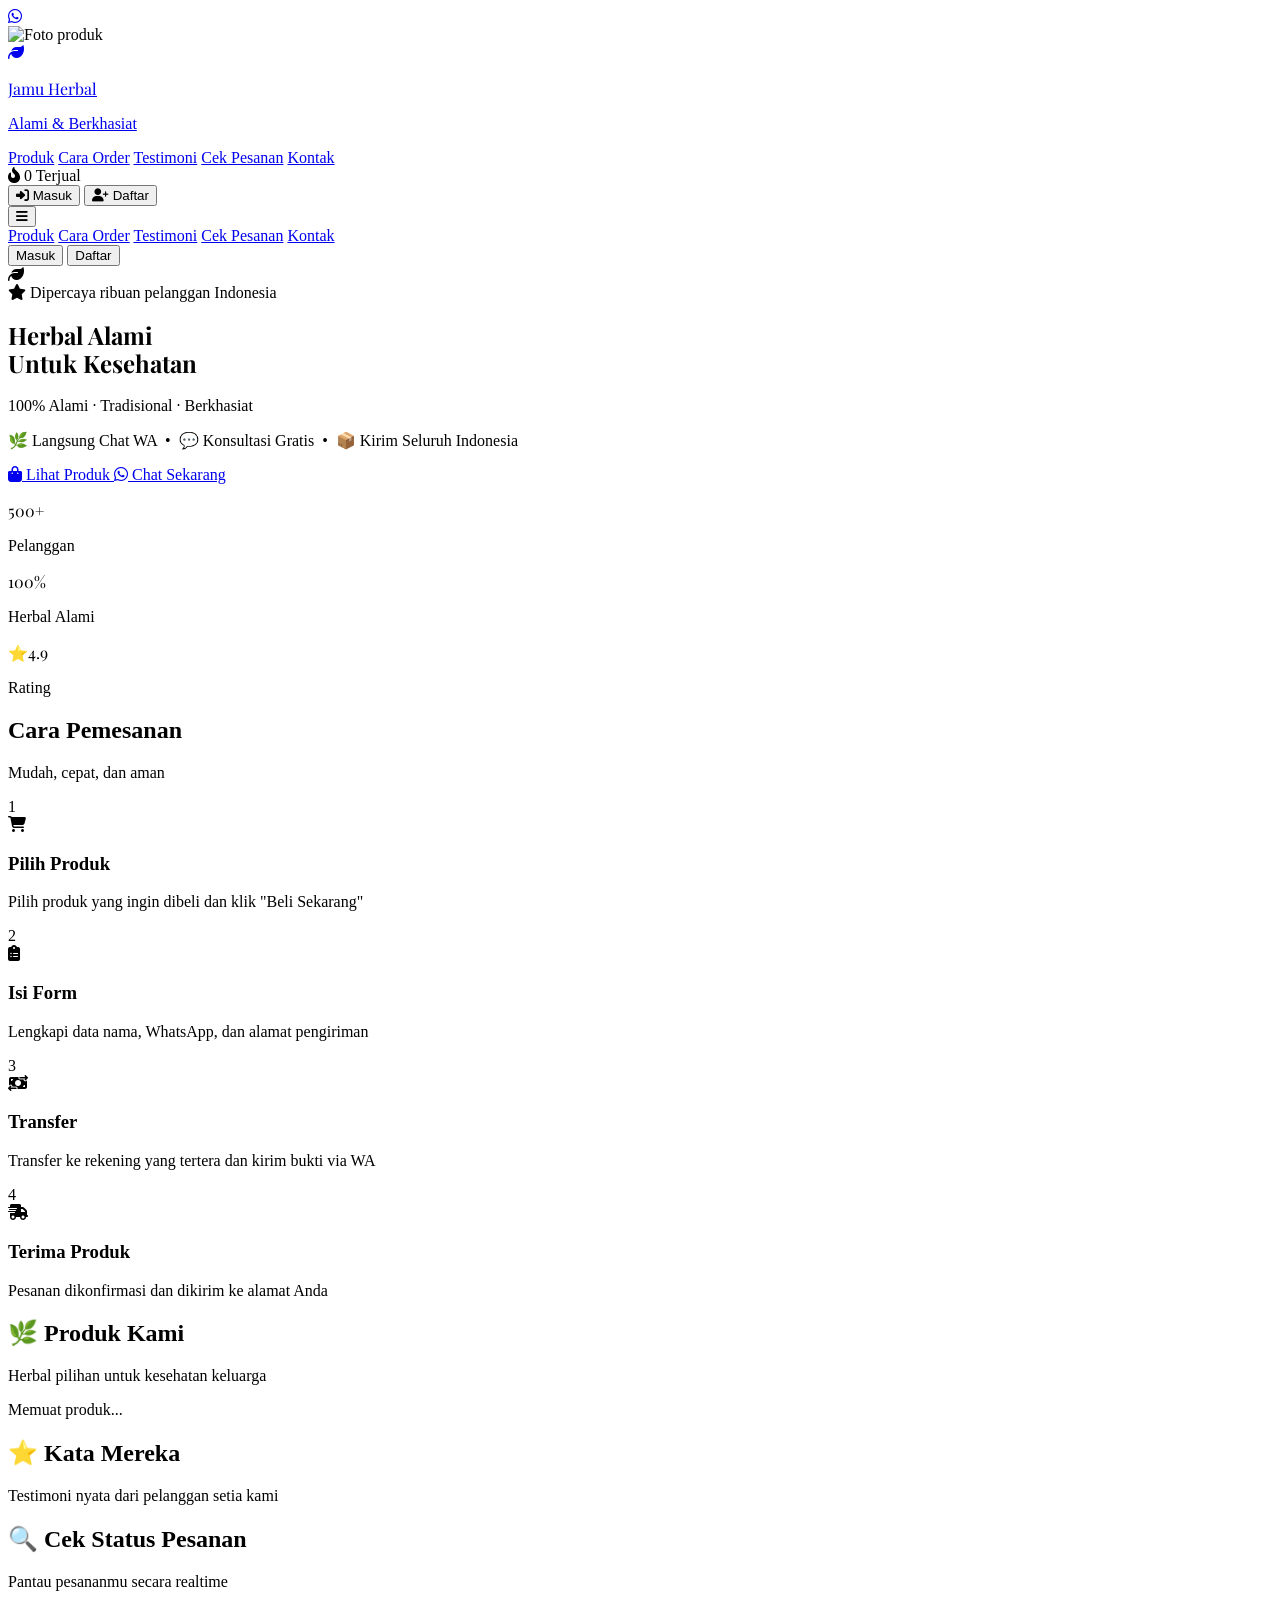
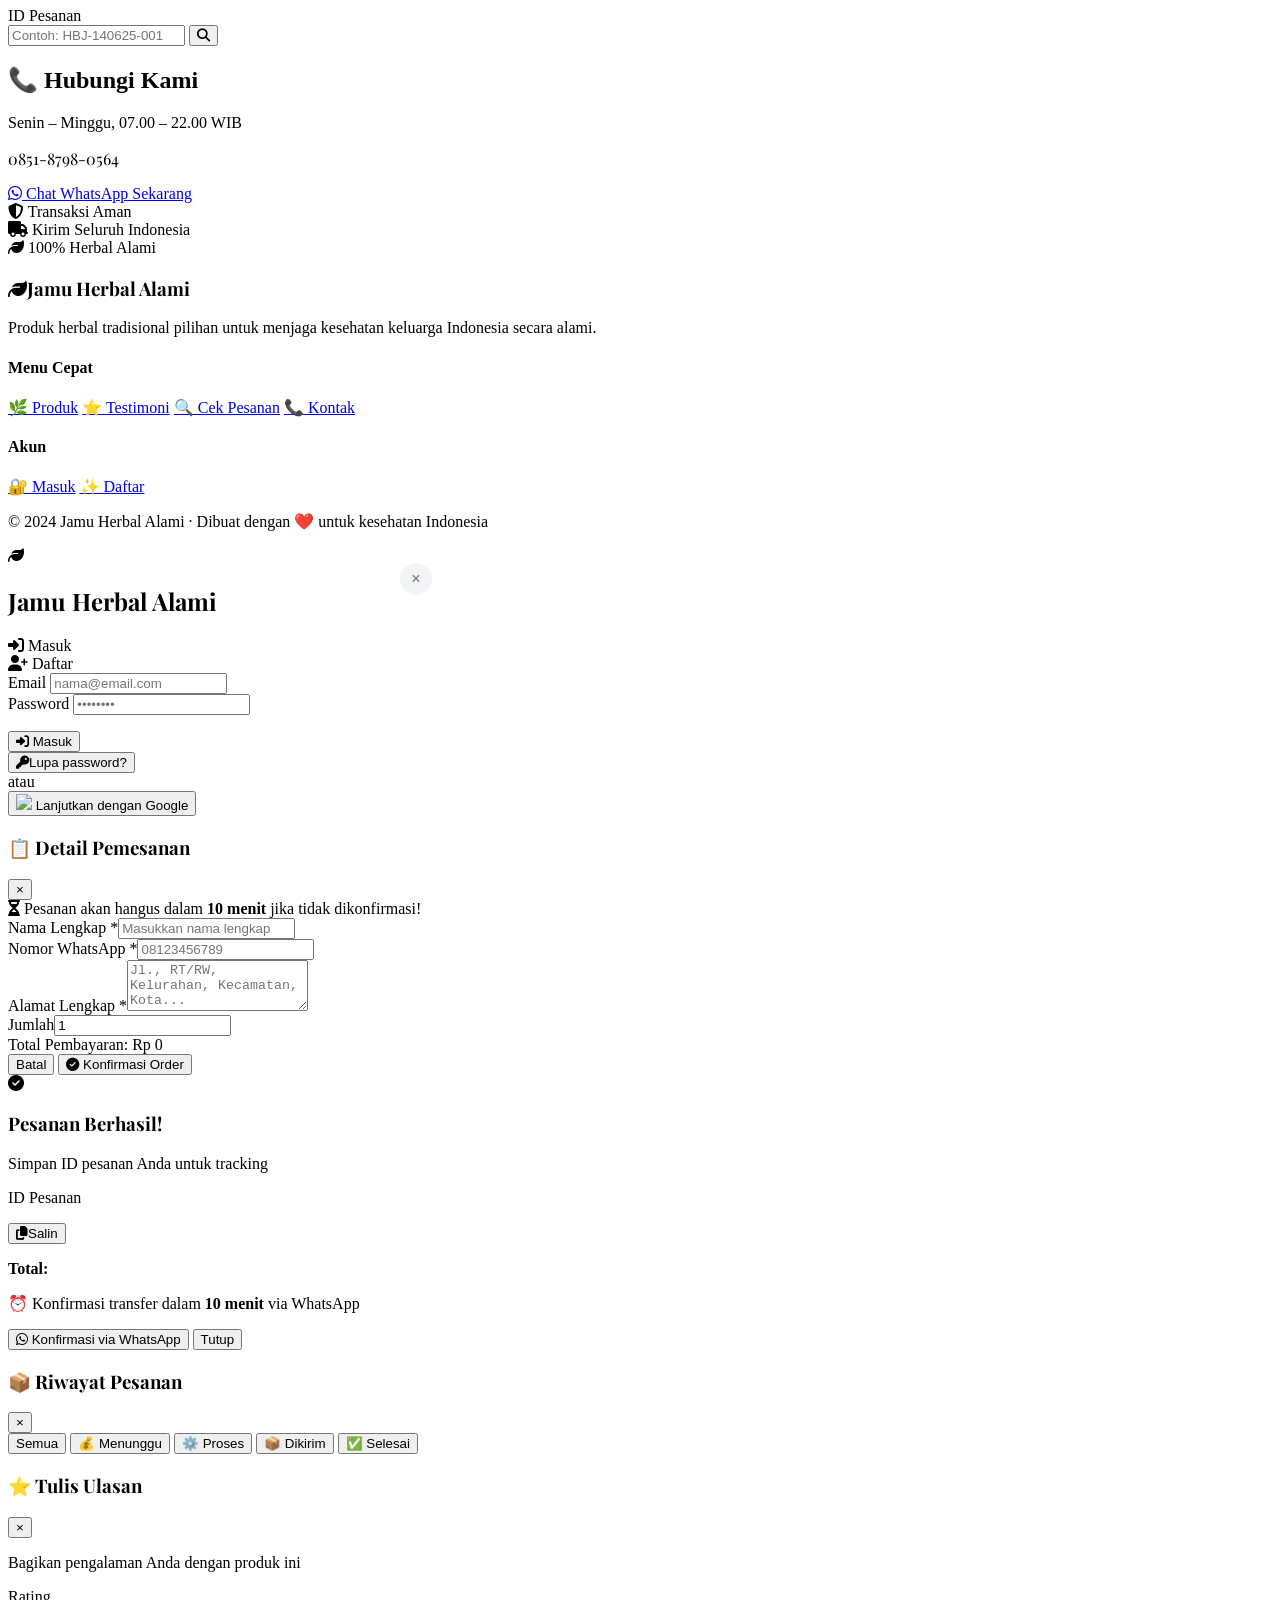
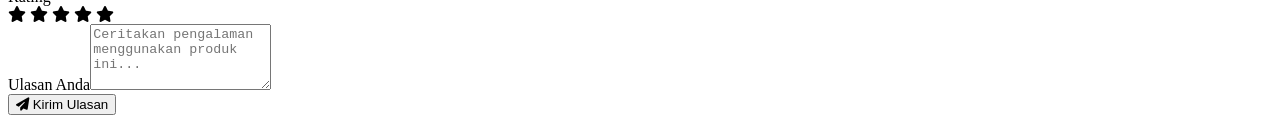
==== index.html @ e8596d3a "Create index.html" ====
<!DOCTYPE html>
<html lang="id">
<head>
    <meta charset="UTF-8">
    <meta name="viewport" content="width=device-width, initial-scale=1.0">
    <title>Jamu Herbal Alami - Official Store</title>
    <script src="https://cdn.tailwindcss.com"></script>
    <link rel="stylesheet" href="https://cdnjs.cloudflare.com/ajax/libs/font-awesome/6.4.0/css/all.min.css">
    <link href="https://fonts.googleapis.com/css2?family=Playfair+Display:wght@700;800&family=Plus+Jakarta+Sans:wght@300;400;500;600;700&display=swap" rel="stylesheet">
    <!-- Firebase -->
    <script src="https://www.gstatic.com/firebasejs/10.8.0/firebase-app-compat.js"></script>
    <script src="https://www.gstatic.com/firebasejs/10.8.0/firebase-database-compat.js"></script>
    <script src="https://www.gstatic.com/firebasejs/10.8.0/firebase-auth-compat.js"></script>
    <script src="https://www.gstatic.com/firebasejs/10.8.0/firebase-storage-compat.js"></script>
    <link rel="stylesheet" href="css/main.css">
</head>
<body>

<!-- TOAST -->
<div id="toast" class="toast success" style="display:none;"></div>

<!-- WA FLOAT -->
<a href="https://wa.me/6285187980564" class="wa-float" target="_blank" id="waFloatBtn">
    <i class="fab fa-whatsapp"></i>
</a>

<!-- FOTO MODAL -->
<div id="fotoModal" class="foto-modal" onclick="tutupFotoModal()">
    <span style="position:absolute;top:20px;right:24px;color:white;font-size:32px;cursor:pointer;z-index:10">&times;</span>
    <img id="fotoFullscreen" alt="Foto produk">
</div>

<!-- ==================== NAVBAR ==================== -->
<nav class="navbar">
    <div class="container mx-auto px-4 py-3">
        <div class="flex items-center justify-between">
            <a href="#" class="flex items-center gap-2 text-white">
                <div class="w-9 h-9 rounded-xl bg-white bg-opacity-20 flex items-center justify-center">
                    <i class="fas fa-leaf text-white text-lg"></i>
                </div>
                <div>
                    <p class="font-bold text-base leading-tight" style="font-family:'Playfair Display',serif">Jamu Herbal</p>
                    <p class="text-xs text-green-200 leading-none">Alami & Berkhasiat</p>
                </div>
            </a>

            <div class="desktop-nav flex items-center gap-1">
                <a href="#produk" class="nav-link">Produk</a>
                <a href="#cara-order" class="nav-link">Cara Order</a>
                <a href="#testimoni" class="nav-link">Testimoni</a>
                <a href="#cek-pesanan" class="nav-link">Cek Pesanan</a>
                <a href="#kontak" class="nav-link">Kontak</a>
            </div>

            <div class="flex items-center gap-3">
                <span id="totalTerjual" class="hidden md:flex items-center gap-1 bg-amber-400 text-amber-900 px-3 py-1.5 rounded-full text-xs font-bold cursor-pointer hover:bg-amber-300 transition" onclick="loadProduk()">
                    <i class="fas fa-fire-flame-curved"></i> 0 Terjual
                </span>
                <div id="navGuest" class="flex items-center gap-2">
                    <button onclick="bukaAuthModal('login')" class="text-white text-sm font-semibold px-4 py-2 rounded-xl border border-white border-opacity-30 hover:bg-white hover:bg-opacity-15 transition hidden md:flex items-center gap-2">
                        <i class="fas fa-sign-in-alt"></i> Masuk
                    </button>
                    <button onclick="bukaAuthModal('daftar')" class="bg-white text-green-700 text-sm font-bold px-4 py-2 rounded-xl hover:bg-green-50 transition hidden md:flex items-center gap-2">
                        <i class="fas fa-user-plus"></i> Daftar
                    </button>
                </div>
                <div id="navUser" class="relative" style="display:none">
                    <div class="flex items-center gap-2 cursor-pointer" onclick="toggleDropdown()">
                        <div id="navAvatar" class="avatar">U</div>
                        <span id="navUserName" class="text-white text-sm font-semibold hidden md:block max-w-24 truncate"></span>
                        <i class="fas fa-chevron-down text-white text-xs"></i>
                    </div>
                    <div id="userDropdown" class="user-dropdown">
                        <div class="px-3 py-2 mb-1 border-b border-gray-100">
                            <p class="font-bold text-sm text-gray-800" id="dropdownName">User</p>
                            <p class="text-xs text-gray-400" id="dropdownEmail"></p>
                        </div>
                        <div class="dropdown-item" onclick="bukaRiwayatUser()">
                            <i class="fas fa-box-archive text-green-500"></i> Riwayat Pesanan
                        </div>
                        <div class="dropdown-item" id="adminMenuLink" style="display:none" onclick="goToAdmin()">
                            <i class="fas fa-shield-halved text-blue-500"></i> Admin Panel
                        </div>
                        <div class="dropdown-item danger" onclick="doLogout()">
                            <i class="fas fa-sign-out-alt text-red-400"></i> Keluar
                        </div>
                    </div>
                </div>
                <button id="hamburger" class="hamburger text-white p-1">
                    <i class="fas fa-bars text-lg"></i>
                </button>
            </div>
        </div>

        <div id="mobileMenu" class="mobile-menu mt-3 pt-3 border-t border-green-600">
            <div class="flex flex-col gap-2">
                <a href="#produk" class="nav-link">Produk</a>
                <a href="#cara-order" class="nav-link">Cara Order</a>
                <a href="#testimoni" class="nav-link">Testimoni</a>
                <a href="#cek-pesanan" class="nav-link">Cek Pesanan</a>
                <a href="#kontak" class="nav-link">Kontak</a>
                <div class="flex gap-2 mt-2">
                    <button onclick="bukaAuthModal('login')" class="flex-1 text-white text-sm font-semibold px-4 py-2 rounded-xl border border-white border-opacity-30 hover:bg-white hover:bg-opacity-15 transition text-center">Masuk</button>
                    <button onclick="bukaAuthModal('daftar')" class="flex-1 bg-white text-green-700 text-sm font-bold px-4 py-2 rounded-xl hover:bg-green-50 transition text-center">Daftar</button>
                </div>
            </div>
        </div>
    </div>
</nav>

<!-- ==================== HERO ==================== -->
<section class="hero py-20 relative">
    <div class="hero-leaf"><i class="fas fa-leaf"></i></div>
    <div class="container mx-auto px-4 text-center text-white relative z-10">
        <div class="inline-flex items-center gap-2 bg-white bg-opacity-15 backdrop-blur-sm px-4 py-2 rounded-full text-sm mb-6 border border-white border-opacity-20">
            <i class="fas fa-star text-amber-300"></i>
            <span>Dipercaya ribuan pelanggan Indonesia</span>
        </div>
        <h1 class="text-5xl md:text-6xl font-bold mb-4" style="font-family:'Playfair Display',serif;line-height:1.15">
            Herbal Alami<br><span class="text-amber-300">Untuk Kesehatan</span>
        </h1>
        <p class="text-xl text-green-100 mb-2">100% Alami · Tradisional · Berkhasiat</p>
        <p class="text-sm text-green-200 mb-8">🌿 Langsung Chat WA &nbsp;•&nbsp; 💬 Konsultasi Gratis &nbsp;•&nbsp; 📦 Kirim Seluruh Indonesia</p>
        <div class="flex flex-wrap gap-4 justify-center">
            <a href="#produk" class="btn-primary text-base px-8 py-3.5">
                <i class="fas fa-shopping-bag"></i> Lihat Produk
            </a>
            <a href="https://wa.me/6285187980564" target="_blank" class="btn-wa text-base px-8 py-3.5">
                <i class="fab fa-whatsapp"></i> Chat Sekarang
            </a>
        </div>
        <div class="flex justify-center gap-8 mt-12 text-center">
            <div><p class="text-3xl font-bold" style="font-family:'Playfair Display',serif">500+</p><p class="text-green-200 text-sm">Pelanggan</p></div>
            <div class="border-l border-white border-opacity-20"></div>
            <div><p class="text-3xl font-bold" style="font-family:'Playfair Display',serif">100%</p><p class="text-green-200 text-sm">Herbal Alami</p></div>
            <div class="border-l border-white border-opacity-20"></div>
            <div><p class="text-3xl font-bold" id="heroRatingVal" style="font-family:'Playfair Display',serif">⭐4.9</p><p class="text-green-200 text-sm" id="heroUlasanCount">Rating</p></div>
        </div>
    </div>
</section>

<!-- ==================== CARA ORDER ==================== -->
<section id="cara-order" class="py-16 bg-white">
    <div class="container mx-auto px-4">
        <div class="section-title">
            <h2>Cara Pemesanan</h2>
            <p>Mudah, cepat, dan aman</p>
            <div class="divider"></div>
        </div>
        <div class="grid grid-cols-1 md:grid-cols-4 gap-6">
            <div class="step-card"><div class="step-number">1</div><i class="fas fa-shopping-cart text-3xl text-green-400 mb-3"></i><h3 class="text-lg font-bold mb-2">Pilih Produk</h3><p class="text-gray-500 text-sm">Pilih produk yang ingin dibeli dan klik "Beli Sekarang"</p></div>
            <div class="step-card"><div class="step-number">2</div><i class="fas fa-clipboard-list text-3xl text-green-400 mb-3"></i><h3 class="text-lg font-bold mb-2">Isi Form</h3><p class="text-gray-500 text-sm">Lengkapi data nama, WhatsApp, dan alamat pengiriman</p></div>
            <div class="step-card"><div class="step-number">3</div><i class="fas fa-money-bill-transfer text-3xl text-green-400 mb-3"></i><h3 class="text-lg font-bold mb-2">Transfer</h3><p class="text-gray-500 text-sm">Transfer ke rekening yang tertera dan kirim bukti via WA</p></div>
            <div class="step-card"><div class="step-number">4</div><i class="fas fa-truck-fast text-3xl text-green-400 mb-3"></i><h3 class="text-lg font-bold mb-2">Terima Produk</h3><p class="text-gray-500 text-sm">Pesanan dikonfirmasi dan dikirim ke alamat Anda</p></div>
        </div>
    </div>
</section>

<!-- ==================== PRODUK ==================== -->
<section id="produk" class="py-16" style="background:var(--surface-alt)">
    <div class="container mx-auto px-4">
        <div class="section-title">
            <h2>🌿 Produk Kami</h2>
            <p>Herbal pilihan untuk kesehatan keluarga</p>
            <div class="divider"></div>
        </div>
        <div id="produkList" class="grid grid-cols-1 md:grid-cols-2 lg:grid-cols-3 gap-8">
            <div class="col-span-3 text-center py-16"><div class="spinner mx-auto mb-4"></div><p class="text-gray-400">Memuat produk...</p></div>
        </div>
    </div>
</section>

<!-- ==================== TESTIMONI ==================== -->
<section id="testimoni" class="py-16 bg-white">
    <div class="container mx-auto px-4">
        <div class="section-title">
            <h2>⭐ Kata Mereka</h2>
            <p>Testimoni nyata dari pelanggan setia kami</p>
            <div class="divider"></div>
        </div>
        <div id="testimoniList" class="grid grid-cols-1 md:grid-cols-2 lg:grid-cols-3 gap-6">
            <div class="col-span-3 text-center py-12"><div class="spinner mx-auto"></div></div>
        </div>
    </div>
</section>

<!-- ==================== CEK PESANAN ==================== -->
<section id="cek-pesanan" class="py-16" style="background:var(--surface-alt)">
    <div class="container mx-auto px-4">
        <div class="section-title">
            <h2>🔍 Cek Status Pesanan</h2>
            <p>Pantau pesananmu secara realtime</p>
            <div class="divider"></div>
        </div>
        <div class="max-w-lg mx-auto bg-white rounded-2xl shadow-lg p-8 border border-gray-100">
            <div class="form-group">
                <label class="input-label">ID Pesanan</label>
                <div class="flex gap-2">
                    <input type="text" id="cekId" class="input-field" placeholder="Contoh: HBJ-140625-001" onkeypress="if(event.key==='Enter')cekPesanan()">
                    <button onclick="cekPesanan()" class="btn-primary whitespace-nowrap"><i class="fas fa-search"></i></button>
                </div>
            </div>
            <div id="cekResult" style="display:none;margin-top:16px"></div>
        </div>
    </div>
</section>

<!-- ==================== KONTAK ==================== -->
<section id="kontak" class="py-16 bg-white">
    <div class="container mx-auto px-4 text-center">
        <div class="section-title">
            <h2>📞 Hubungi Kami</h2>
            <p>Senin – Minggu, 07.00 – 22.00 WIB</p>
            <div class="divider"></div>
        </div>
        <p class="text-4xl font-bold text-green-700 mb-6" id="nomorKontak" style="font-family:'Playfair Display',serif">0851-8798-0564</p>
        <a href="https://wa.me/6285187980564" target="_blank" id="kontakWALink" class="btn-wa text-base px-10 py-4">
            <i class="fab fa-whatsapp text-xl"></i> Chat WhatsApp Sekarang
        </a>
        <div class="mt-8 grid grid-cols-1 md:grid-cols-3 gap-4 max-w-2xl mx-auto text-sm text-gray-500">
            <div class="flex items-center gap-2 justify-center"><i class="fas fa-shield-halved text-green-500"></i> Transaksi Aman</div>
            <div class="flex items-center gap-2 justify-center"><i class="fas fa-truck text-green-500"></i> Kirim Seluruh Indonesia</div>
            <div class="flex items-center gap-2 justify-center"><i class="fas fa-leaf text-green-500"></i> 100% Herbal Alami</div>
        </div>
    </div>
</section>

<!-- ==================== FOOTER ==================== -->
<footer class="py-10">
    <div class="container mx-auto px-4">
        <div class="grid grid-cols-1 md:grid-cols-3 gap-8 mb-8">
            <div>
                <h3 class="text-white font-bold text-xl mb-3" style="font-family:'Playfair Display',serif"><i class="fas fa-leaf mr-2"></i>Jamu Herbal Alami</h3>
                <p class="text-sm leading-relaxed">Produk herbal tradisional pilihan untuk menjaga kesehatan keluarga Indonesia secara alami.</p>
            </div>
            <div>
                <h4 class="text-white font-bold mb-3">Menu Cepat</h4>
                <div class="flex flex-col gap-2 text-sm">
                    <a href="#produk" class="hover:text-white transition">🌿 Produk</a>
                    <a href="#testimoni" class="hover:text-white transition">⭐ Testimoni</a>
                    <a href="#cek-pesanan" class="hover:text-white transition">🔍 Cek Pesanan</a>
                    <a href="#kontak" class="hover:text-white transition">📞 Kontak</a>
                </div>
            </div>
            <div>
                <h4 class="text-white font-bold mb-3">Akun</h4>
                <div class="flex flex-col gap-2 text-sm">
                    <a href="#" onclick="bukaAuthModal('login')" class="hover:text-white transition">🔐 Masuk</a>
                    <a href="#" onclick="bukaAuthModal('daftar')" class="hover:text-white transition">✨ Daftar</a>
                    <a href="admin.html" id="footerAdminLink" style="display:none" class="hover:text-white transition">⚙️ Admin Panel</a>
                </div>
            </div>
        </div>
        <div class="border-t border-green-700 pt-6 text-center text-sm">
            <p>© 2024 Jamu Herbal Alami · Dibuat dengan ❤️ untuk kesehatan Indonesia</p>
        </div>
    </div>
</footer>

<!-- ==================== MODALS ==================== -->

<!-- AUTH MODAL -->
<div id="authModal" class="modal">
    <div class="modal-box" style="max-width:440px;position:relative">
        <div class="text-center mb-6">
            <div class="w-16 h-16 rounded-full bg-green-100 flex items-center justify-center mx-auto mb-3">
                <i class="fas fa-leaf text-green-600 text-2xl"></i>
            </div>
            <h2 class="text-2xl font-bold text-gray-800" style="font-family:'Playfair Display',serif">Jamu Herbal Alami</h2>
        </div>
        <div class="flex gap-2 bg-gray-100 p-1 rounded-14px mb-6" style="border-radius:14px">
            <div class="auth-tab active" data-tab="login" onclick="switchAuthTab('login')"><i class="fas fa-sign-in-alt mr-1"></i> Masuk</div>
            <div class="auth-tab" data-tab="daftar" onclick="switchAuthTab('daftar')"><i class="fas fa-user-plus mr-1"></i> Daftar</div>
        </div>
        <div id="panelLogin">
            <div id="loginNotice" style="display:none" class="bg-amber-50 border border-amber-200 rounded-xl p-3 mb-4 text-sm text-amber-800 flex items-start gap-2"></div>
            <form id="authLoginForm" onsubmit="doLogin(event)">
                <div class="form-group">
                    <label class="input-label">Email</label>
                    <input type="email" id="loginEmail" class="input-field" placeholder="nama@email.com" required>
                </div>
                <div class="form-group">
                    <label class="input-label">Password</label>
                    <input type="password" id="loginPass" class="input-field" placeholder="••••••••" required>
                </div>
                <p class="error-text" id="loginError"></p>
                <button type="submit" id="btnLogin" class="btn-primary w-full justify-center mb-3 mt-1"><i class="fas fa-sign-in-alt"></i> Masuk</button>
            </form>
            <div class="text-center">
                <button onclick="showForgot()" class="text-green-600 text-sm font-semibold hover:underline"><i class="fas fa-key mr-1"></i>Lupa password?</button>
            </div>
            <div class="divider-text">atau</div>
            <button onclick="loginGoogle()" class="w-full flex items-center justify-center gap-3 border-2 border-gray-200 rounded-xl py-3 font-semibold text-sm text-gray-700 hover:bg-gray-50 transition">
                <img src="https://www.gstatic.com/firebasejs/ui/2.0.0/images/auth/google.svg" class="w-5 h-5"> Lanjutkan dengan Google
            </button>
        </div>
        <div id="panelDaftar" style="display:none">
            <form id="authRegisterForm" onsubmit="doRegister(event)">
                <div class="form-group"><label class="input-label">Nama Lengkap</label><input type="text" id="regNama" class="input-field" placeholder="Nama lengkap Anda" required></div>
                <div class="form-group"><label class="input-label">Email</label><input type="email" id="regEmail" class="input-field" placeholder="nama@email.com" required></div>
                <div class="form-group">
                    <label class="input-label">Password</label>
                    <input type="password" id="regPass" class="input-field" placeholder="Min. 6 karakter" oninput="checkStrength(this.value)" required>
                    <div class="strength-bar"><div class="strength-fill" id="strengthFill"></div></div>
                    <p class="text-xs text-gray-400 mt-1" id="strengthText"></p>
                </div>
                <div class="form-group"><label class="input-label">Konfirmasi Password</label><input type="password" id="regPassConfirm" class="input-field" placeholder="Ulangi password" required></div>
                <p class="error-text" id="regError"></p>
                <button type="submit" id="btnRegister" class="btn-primary w-full justify-center mb-3 mt-1"><i class="fas fa-user-plus"></i> Daftar Sekarang</button>
            </form>
            <div class="divider-text">atau</div>
            <button onclick="loginGoogle()" class="w-full flex items-center justify-center gap-3 border-2 border-gray-200 rounded-xl py-3 font-semibold text-sm text-gray-700 hover:bg-gray-50 transition">
                <img src="https://www.gstatic.com/firebasejs/ui/2.0.0/images/auth/google.svg" class="w-5 h-5"> Lanjutkan dengan Google
            </button>
        </div>
        <div id="panelForgot" style="display:none">
            <button onclick="backToLogin()" class="flex items-center gap-2 text-sm text-gray-500 hover:text-gray-700 mb-4 transition"><i class="fas fa-arrow-left"></i> Kembali ke Login</button>
            <div class="text-center mb-5">
                <div class="w-14 h-14 rounded-full bg-blue-100 flex items-center justify-center mx-auto mb-3"><i class="fas fa-key text-blue-500 text-xl"></i></div>
                <h3 class="font-bold text-xl text-gray-800">Reset Password</h3>
                <p class="text-gray-500 text-sm mt-1">Masukkan email dan kami akan kirim link reset</p>
            </div>
            <form id="authForgotForm" onsubmit="doForgotPass(event)">
                <div class="form-group"><label class="input-label">Email Terdaftar</label><input type="email" id="forgotEmail" class="input-field" placeholder="nama@email.com" required></div>
                <p class="error-text" id="forgotError"></p>
                <div id="forgotSuccess" style="display:none" class="bg-green-50 border border-green-200 rounded-xl p-4 mb-4 text-sm text-green-700"><i class="fas fa-check-circle mr-2"></i>Link reset password telah dikirim ke email Anda!</div>
                <button type="submit" id="btnForgot" class="btn-primary w-full justify-center"><i class="fas fa-paper-plane"></i> Kirim Link Reset</button>
            </form>
        </div>
        <button onclick="tutupAuthModal()" style="position:absolute;top:16px;right:16px;width:32px;height:32px;border-radius:50%;background:#f3f4f6;border:none;cursor:pointer;display:flex;align-items:center;justify-content:center;font-size:16px;color:#6b7280;">&times;</button>
    </div>
</div>

<!-- ORDER MODAL -->
<div id="orderModal" class="modal">
    <div class="modal-box">
        <div class="flex justify-between items-center mb-5">
            <h3 class="text-xl font-bold" style="font-family:'Playfair Display',serif">📋 Detail Pemesanan</h3>
            <button onclick="tutupOrderModal()" class="w-8 h-8 rounded-full bg-gray-100 flex items-center justify-center text-gray-500 hover:bg-gray-200">&times;</button>
        </div>
        <div id="orderProductInfo" class="mb-4 p-4 bg-green-50 rounded-xl border border-green-100"></div>
        <div class="bg-amber-50 border border-amber-200 rounded-xl p-3 mb-5 text-sm text-amber-800">
            <i class="fas fa-hourglass-half mr-1"></i> Pesanan akan hangus dalam <strong>10 menit</strong> jika tidak dikonfirmasi!
        </div>
        <form id="orderForm" onsubmit="submitOrder(event)">
            <div class="form-group"><label class="input-label">Nama Lengkap <span class="text-red-500">*</span></label><input type="text" id="orderNama" required class="input-field" placeholder="Masukkan nama lengkap"></div>
            <div class="form-group"><label class="input-label">Nomor WhatsApp <span class="text-red-500">*</span></label><input type="tel" id="orderWA" required class="input-field" placeholder="08123456789"></div>
            <div class="form-group"><label class="input-label">Alamat Lengkap <span class="text-red-500">*</span></label><textarea id="orderAlamat" required rows="3" class="input-field" placeholder="Jl., RT/RW, Kelurahan, Kecamatan, Kota..."></textarea></div>
            <div class="form-group"><label class="input-label">Jumlah</label><input type="number" id="orderQty" min="1" value="1" required class="input-field" oninput="hitungTotal()"></div>
            <div class="bg-gray-50 rounded-xl p-4 mb-5">
                <div class="flex justify-between items-center">
                    <span class="text-gray-600 font-medium">Total Pembayaran:</span>
                    <span id="orderTotal" class="text-2xl font-bold text-green-700">Rp 0</span>
                </div>
            </div>
            <input type="hidden" id="orderProdukId">
            <input type="hidden" id="orderProdukHarga">
            <input type="hidden" id="orderProdukNama">
            <div class="flex gap-3">
                <button type="button" onclick="tutupOrderModal()" class="flex-1 btn-secondary justify-center">Batal</button>
                <button type="submit" id="btnOrder" class="flex-1 btn-primary justify-center"><i class="fas fa-check-circle"></i> Konfirmasi Order</button>
            </div>
        </form>
    </div>
</div>

<!-- SUCCESS MODAL -->
<div id="successModal" class="modal">
    <div class="modal-box">
        <div class="text-center mb-6">
            <div class="w-20 h-20 rounded-full bg-green-100 flex items-center justify-center mx-auto mb-4"><i class="fas fa-check-circle text-green-500 text-4xl"></i></div>
            <h3 class="text-2xl font-bold text-gray-800 mb-1" style="font-family:'Playfair Display',serif">Pesanan Berhasil!</h3>
            <p class="text-gray-500">Simpan ID pesanan Anda untuk tracking</p>
        </div>
        <div class="bg-gray-50 rounded-xl p-4 mb-5 flex justify-between items-center">
            <div><p class="text-xs text-gray-400 mb-1">ID Pesanan</p><p id="successKode" class="font-mono font-bold text-lg text-gray-800"></p></div>
            <button onclick="copyKode('successKode')" class="btn-secondary text-sm px-3 py-2"><i class="fas fa-copy mr-1"></i>Salin</button>
        </div>
        <div class="mb-5"><p class="text-sm text-gray-600 mb-2"><strong>Total:</strong> <span id="successTotal" class="text-green-700 font-bold text-lg"></span></p></div>
        <div id="successRek" class="mb-5"></div>
        <p class="text-sm text-gray-500 text-center mb-5">⏰ Konfirmasi transfer dalam <strong>10 menit</strong> via WhatsApp</p>
        <div class="flex flex-col gap-3">
            <button id="btnSuccessWA" class="btn-wa justify-center"><i class="fab fa-whatsapp"></i> Konfirmasi via WhatsApp</button>
            <button onclick="document.getElementById('successModal').classList.remove('show')" class="btn-secondary justify-center">Tutup</button>
        </div>
    </div>
</div>

<!-- RIWAYAT PESANAN MODAL -->
<div id="riwayatModal" class="modal">
    <div class="modal-box modal-box-lg">
        <div class="flex justify-between items-center mb-5">
            <h3 class="text-xl font-bold" style="font-family:'Playfair Display',serif">📦 Riwayat Pesanan</h3>
            <button onclick="document.getElementById('riwayatModal').classList.remove('show')" class="w-8 h-8 rounded-full bg-gray-100 flex items-center justify-center text-gray-500 hover:bg-gray-200">&times;</button>
        </div>
        <div class="flex gap-2 mb-5 flex-wrap">
            <button class="order-tab active" onclick="loadRiwayatUser('all');document.querySelectorAll('.order-tab').forEach(t=>t.classList.remove('active'));this.classList.add('active')">Semua</button>
            <button class="order-tab" onclick="loadRiwayatUser('menunggu-pembayaran');document.querySelectorAll('.order-tab').forEach(t=>t.classList.remove('active'));this.classList.add('active')">💰 Menunggu</button>
            <button class="order-tab" onclick="loadRiwayatUser('proses');document.querySelectorAll('.order-tab').forEach(t=>t.classList.remove('active'));this.classList.add('active')">⚙️ Proses</button>
            <button class="order-tab" onclick="loadRiwayatUser('dikirim');document.querySelectorAll('.order-tab').forEach(t=>t.classList.remove('active'));this.classList.add('active')">📦 Dikirim</button>
            <button class="order-tab" onclick="loadRiwayatUser('selesai');document.querySelectorAll('.order-tab').forEach(t=>t.classList.remove('active'));this.classList.add('active')">✅ Selesai</button>
        </div>
        <div id="riwayatList"></div>
    </div>
</div>

<!-- REVIEW MODAL -->
<div id="reviewModal" class="modal">
    <div class="modal-box">
        <div class="flex justify-between items-center mb-5">
            <h3 class="text-xl font-bold" style="font-family:'Playfair Display',serif">⭐ Tulis Ulasan</h3>
            <button onclick="document.getElementById('reviewModal').classList.remove('show')" class="w-8 h-8 rounded-full bg-gray-100 flex items-center justify-center text-gray-500 hover:bg-gray-200">&times;</button>
        </div>
        <div class="bg-green-50 rounded-xl p-4 mb-5"><p class="font-semibold text-green-800" id="revProdukNama"></p><p class="text-sm text-green-600">Bagikan pengalaman Anda dengan produk ini</p></div>
        <div class="form-group">
            <label class="input-label text-center block mb-3">Rating</label>
            <div class="flex justify-center gap-3">
                <i class="rev-star fas fa-star text-3xl text-gray-200 cursor-pointer" data-r="1" onmouseover="renderStars(1)" onmouseout="renderStars(reviewRating)" onclick="reviewRating=1;renderStars(1)"></i>
                <i class="rev-star fas fa-star text-3xl text-gray-200 cursor-pointer" data-r="2" onmouseover="renderStars(2)" onmouseout="renderStars(reviewRating)" onclick="reviewRating=2;renderStars(2)"></i>
                <i class="rev-star fas fa-star text-3xl text-gray-200 cursor-pointer" data-r="3" onmouseover="renderStars(3)" onmouseout="renderStars(reviewRating)" onclick="reviewRating=3;renderStars(3)"></i>
                <i class="rev-star fas fa-star text-3xl text-gray-200 cursor-pointer" data-r="4" onmouseover="renderStars(4)" onmouseout="renderStars(reviewRating)" onclick="reviewRating=4;renderStars(4)"></i>
                <i class="rev-star fas fa-star text-3xl text-gray-200 cursor-pointer" data-r="5" onmouseover="renderStars(5)" onmouseout="renderStars(reviewRating)" onclick="reviewRating=5;renderStars(5)"></i>
            </div>
        </div>
        <div class="form-group mt-4"><label class="input-label">Ulasan Anda</label><textarea id="revUlasan" rows="4" class="input-field" placeholder="Ceritakan pengalaman menggunakan produk ini..."></textarea></div>
        <input type="hidden" id="revOrderId">
        <input type="hidden" id="revProdukId">
        <button onclick="submitReview()" class="btn-primary w-full justify-center mt-2"><i class="fas fa-paper-plane"></i> Kirim Ulasan</button>
    </div>
</div>

<script src="js/app.js"></script>
<script>
    auth.onAuthStateChanged(user => {
        if(user) {
            const el = document.getElementById('dropdownName');
            const emailEl = document.getElementById('dropdownEmail');
            if(el) el.textContent = user.displayName || user.email.split('@')[0];
            if(emailEl) emailEl.textContent = user.email;
        }
    });
</script>
</body>
</html>
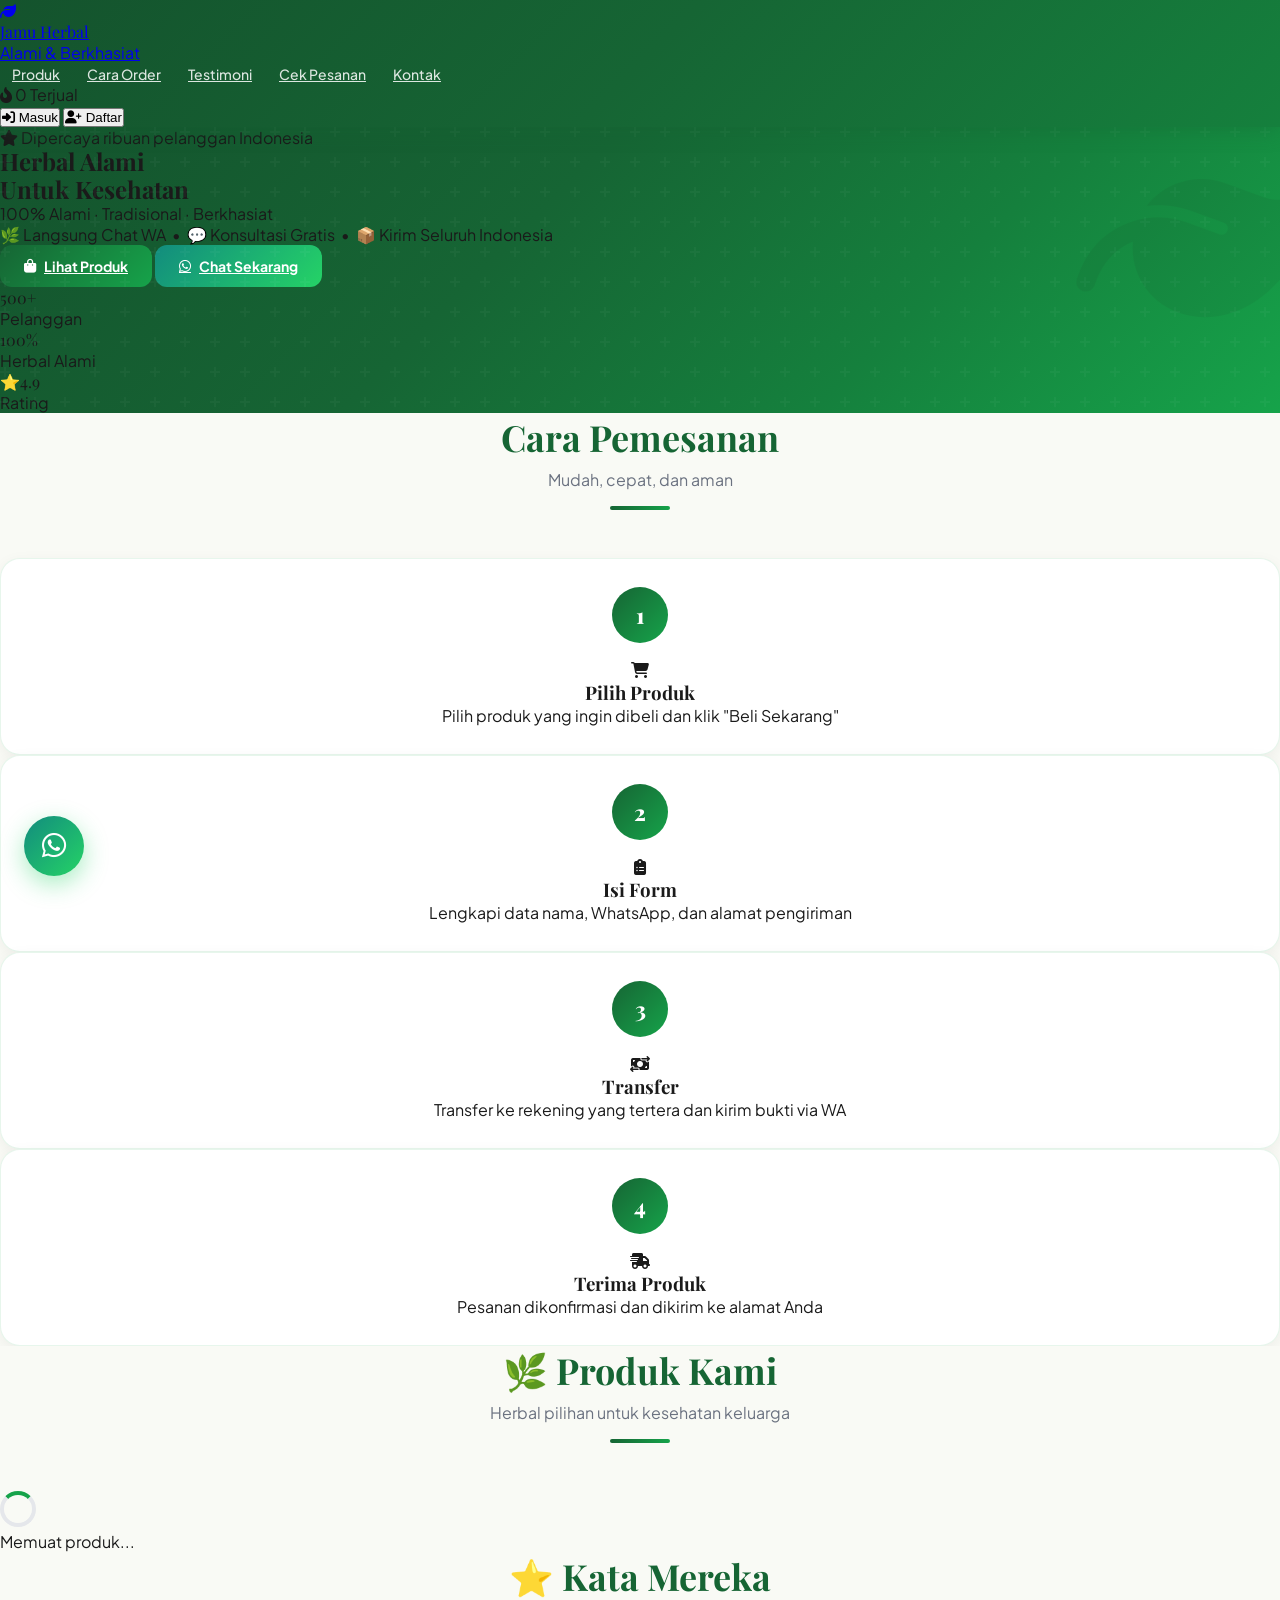
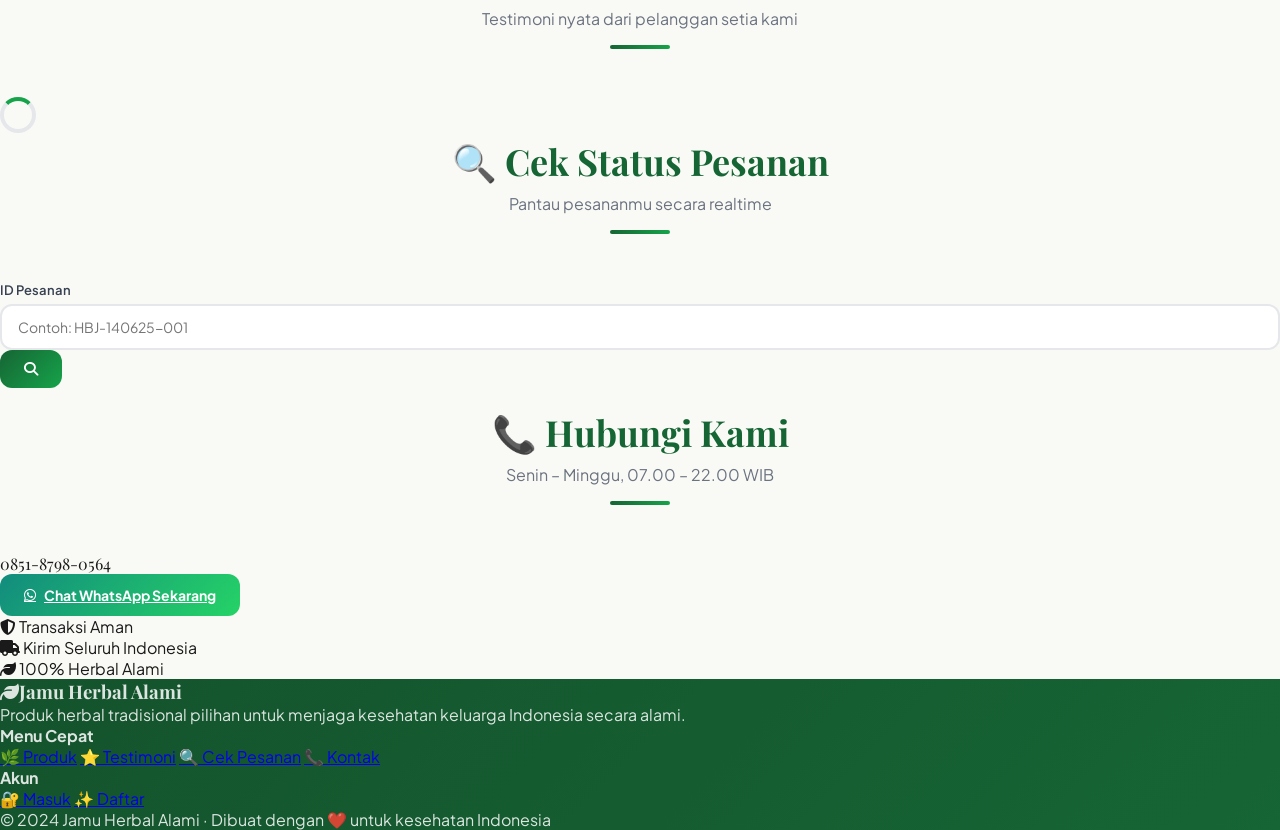
==== commit 04ae6523: "Update index.html" ====
--- a/index.html
+++ b/index.html
@@ -331,6 +331,60 @@
     </div>
 </div>
 
+<!-- DETAIL PRODUK MODAL -->
+<div id="detailProdukModal" class="modal">
+    <div class="modal-box modal-box-lg" style="max-height:88vh;overflow-y:auto">
+        <div class="flex justify-between items-center mb-4">
+            <h3 class="text-xl font-bold" style="font-family:'Playfair Display',serif">🌿 Detail Produk</h3>
+            <button onclick="document.getElementById('detailProdukModal').classList.remove('show')" class="w-8 h-8 rounded-full bg-gray-100 flex items-center justify-center text-gray-500 hover:bg-gray-200 flex-shrink-0">&times;</button>
+        </div>
+        <div id="detailProdukFoto" class="mb-4"></div>
+        <span id="detailProdukKategori" class="inline-block bg-green-100 text-green-700 text-xs font-bold px-3 py-1 rounded-full mb-2"></span>
+        <h2 id="detailProdukNama" class="text-2xl font-bold text-gray-800 mb-1" style="font-family:'Playfair Display',serif"></h2>
+        <div class="flex items-center gap-4 mb-4 text-sm text-gray-500">
+            <span><i class="fas fa-weight-hanging mr-1 text-green-500"></i><span id="detailProdukBerat"></span></span>
+        </div>
+        <p id="detailProdukHarga" class="text-3xl font-bold text-green-700 mb-5"></p>
+
+        <div class="mb-5">
+            <h4 class="font-bold text-gray-800 mb-2"><i class="fas fa-align-left text-green-500 mr-2"></i>Deskripsi</h4>
+            <p id="detailProdukDeskripsi" class="text-gray-600 text-sm leading-relaxed"></p>
+        </div>
+
+        <div class="mb-5">
+            <h4 class="font-bold text-gray-800 mb-2"><i class="fas fa-star text-amber-500 mr-2"></i>Manfaat Utama</h4>
+            <ul id="detailProdukManfaat" class="text-gray-600 text-sm space-y-1.5"></ul>
+        </div>
+
+        <div class="mb-5">
+            <h4 class="font-bold text-gray-800 mb-2"><i class="fas fa-mortar-pestle text-green-500 mr-2"></i>Komposisi Bahan</h4>
+            <ul id="detailProdukKomposisi" class="text-gray-600 text-sm space-y-1.5"></ul>
+        </div>
+
+        <div class="mb-5">
+            <h4 class="font-bold text-gray-800 mb-2"><i class="fas fa-flask text-blue-500 mr-2"></i>Kandungan Aktif</h4>
+            <p id="detailProdukKandungan" class="text-gray-600 text-sm leading-relaxed"></p>
+        </div>
+
+        <div class="mb-5">
+            <h4 class="font-bold text-gray-800 mb-2"><i class="fas fa-clipboard-list text-green-500 mr-2"></i>Cara Penggunaan</h4>
+            <p id="detailProdukCarapakai" class="text-gray-600 text-sm leading-relaxed"></p>
+        </div>
+
+        <div class="mb-5">
+            <h4 class="font-bold text-gray-800 mb-2"><i class="fas fa-box-open text-amber-600 mr-2"></i>Penyimpanan</h4>
+            <p id="detailProdukPenyimpanan" class="text-gray-600 text-sm leading-relaxed"></p>
+        </div>
+
+        <div class="mb-6">
+            <h4 class="font-bold text-red-600 mb-2"><i class="fas fa-triangle-exclamation mr-2"></i>Peringatan</h4>
+            <p id="detailProdukPeringatan" class="text-gray-600 text-sm leading-relaxed bg-red-50 border border-red-100 rounded-xl p-3"></p>
+        </div>
+
+        <div id="detailProdukAksi"></div>
+    </div>
+</div>
+
 <!-- ORDER MODAL -->
 <div id="orderModal" class="modal">
     <div class="modal-box">
@@ -442,3 +496,4 @@
 </script>
 </body>
 </html>
+
--- a/css/main.css
+++ b/css/main.css
@@ -0,0 +1,412 @@
+        :root {
+            --primary: #166534;
+            --primary-light: #16a34a;
+            --primary-soft: #dcfce7;
+            --accent: #ca8a04;
+            --accent-light: #fef9c3;
+            --text: #1a1a1a;
+            --text-muted: #6b7280;
+            --surface: #ffffff;
+            --surface-alt: #f9faf5;
+            --border: #e5e7eb;
+        }
+
+        * { margin: 0; padding: 0; box-sizing: border-box; }
+
+        body {
+            font-family: 'Plus Jakarta Sans', sans-serif;
+            background: var(--surface-alt);
+            color: var(--text);
+        }
+
+        h1, h2, h3 { font-family: 'Playfair Display', serif; }
+
+        /* ---- SCROLLBAR ---- */
+        ::-webkit-scrollbar { width: 6px; }
+        ::-webkit-scrollbar-track { background: #f1f5f0; }
+        ::-webkit-scrollbar-thumb { background: var(--primary-light); border-radius: 3px; }
+
+        /* ---- NAVBAR ---- */
+        .navbar {
+            background: linear-gradient(135deg, #14532d 0%, #166534 50%, #15803d 100%);
+            position: sticky; top: 0; z-index: 50;
+            box-shadow: 0 2px 20px rgba(22,101,52,0.4);
+        }
+
+        .nav-link {
+            color: rgba(255,255,255,0.85);
+            font-weight: 500;
+            transition: all 0.2s;
+            padding: 6px 12px;
+            border-radius: 8px;
+            font-size: 14px;
+        }
+        .nav-link:hover { color: white; background: rgba(255,255,255,0.15); }
+
+        /* ---- HERO ---- */
+        .hero {
+            background: linear-gradient(135deg, #14532d 0%, #166534 40%, #15803d 70%, #16a34a 100%);
+            position: relative;
+            overflow: hidden;
+        }
+        .hero::before {
+            content: '';
+            position: absolute; inset: 0;
+            background: url("data:image/svg+xml,%3Csvg width='60' height='60' viewBox='0 0 60 60' xmlns='http://www.w3.org/2000/svg'%3E%3Cg fill='none' fill-rule='evenodd'%3E%3Cg fill='%23ffffff' fill-opacity='0.03'%3E%3Cpath d='M36 34v-4h-2v4h-4v2h4v4h2v-4h4v-2h-4zm0-30V0h-2v4h-4v2h4v4h2V6h4V4h-4zM6 34v-4H4v4H0v2h4v4h2v-4h4v-2H6zM6 4V0H4v4H0v2h4v4h2V6h4V4H6z'/%3E%3C/g%3E%3C/g%3E%3C/svg%3E") repeat;
+        }
+        .hero-leaf {
+            position: absolute;
+            opacity: 0.06;
+            font-size: 200px;
+            right: -20px; top: -20px;
+            transform: rotate(20deg);
+        }
+
+        /* ---- PRODUCT CARD ---- */
+        .product-card {
+            background: white;
+            border-radius: 20px;
+            overflow: hidden;
+            transition: all 0.3s cubic-bezier(0.34, 1.56, 0.64, 1);
+            box-shadow: 0 4px 15px rgba(0,0,0,0.06);
+            border: 1px solid rgba(22,163,74,0.1);
+        }
+        .product-card:hover {
+            transform: translateY(-8px);
+            box-shadow: 0 20px 40px rgba(22,101,52,0.15);
+            border-color: rgba(22,163,74,0.3);
+        }
+        .product-img-wrapper {
+            position: relative; overflow: hidden;
+            background: #f0fdf4;
+        }
+        .product-img-wrapper img {
+            width: 100%; height: 220px;
+            object-fit: cover;
+            transition: transform 0.5s ease;
+        }
+        .product-card:hover .product-img-wrapper img { transform: scale(1.07); }
+
+        .badge-terjual {
+            position: absolute; top: 12px; right: 12px;
+            background: rgba(22,101,52,0.9);
+            color: white; font-size: 11px; font-weight: 700;
+            padding: 4px 10px; border-radius: 20px;
+            backdrop-filter: blur(4px);
+        }
+
+        .badge-kategori {
+            position: absolute; top: 12px; left: 12px;
+            background: rgba(59,141,241,0.9);
+            color: white; font-size: 11px; font-weight: 700;
+            padding: 4px 10px; border-radius: 20px;
+            backdrop-filter: blur(4px);
+        }
+
+        /* ---- BUTTONS ---- */
+        .btn-primary {
+            background: linear-gradient(135deg, #166534, #16a34a);
+            color: white; padding: 12px 24px; border-radius: 12px;
+            font-weight: 700; font-size: 14px; border: none;
+            cursor: pointer; transition: all 0.2s;
+            display: inline-flex; align-items: center; gap: 8px;
+            font-family: 'Plus Jakarta Sans', sans-serif;
+        }
+        .btn-primary:hover {
+            background: linear-gradient(135deg, #14532d, #166534);
+            transform: translateY(-2px);
+            box-shadow: 0 8px 20px rgba(22,101,52,0.35);
+        }
+        .btn-secondary {
+            background: white; color: var(--primary-light);
+            padding: 12px 24px; border-radius: 12px;
+            font-weight: 700; font-size: 14px;
+            border: 2px solid var(--primary-light);
+            cursor: pointer; transition: all 0.2s;
+            display: inline-flex; align-items: center; gap: 8px;
+            font-family: 'Plus Jakarta Sans', sans-serif;
+        }
+        .btn-secondary:hover { background: #f0fdf4; transform: translateY(-2px); }
+        .btn-wa {
+            background: linear-gradient(135deg, #128C7E, #25D366);
+            color: white; padding: 12px 24px; border-radius: 12px;
+            font-weight: 700; font-size: 14px; border: none;
+            cursor: pointer; transition: all 0.2s;
+            display: inline-flex; align-items: center; gap: 8px;
+            font-family: 'Plus Jakarta Sans', sans-serif;
+        }
+        .btn-wa:hover { opacity: 0.9; transform: translateY(-2px); box-shadow: 0 8px 20px rgba(37,211,102,0.35); }
+
+        /* ---- MODAL ---- */
+        .modal {
+            display: none; position: fixed; inset: 0;
+            background: rgba(0,0,0,0.55);
+            backdrop-filter: blur(4px);
+            align-items: center; justify-content: center;
+            z-index: 1000; padding: 16px;
+        }
+        .modal.show { display: flex; }
+        .modal-box {
+            background: white; border-radius: 24px;
+            max-width: 500px; width: 100%;
+            max-height: 92vh; overflow-y: auto;
+            padding: 32px;
+            box-shadow: 0 30px 60px rgba(0,0,0,0.2);
+            animation: modalIn 0.3s cubic-bezier(0.34, 1.56, 0.64, 1);
+        }
+        .modal-box-lg {
+            max-width: 680px;
+        }
+        @keyframes modalIn {
+            from { opacity: 0; transform: scale(0.9) translateY(20px); }
+            to { opacity: 1; transform: scale(1) translateY(0); }
+        }
+
+        /* ---- INPUT ---- */
+        .input-field {
+            border: 2px solid #e5e7eb; border-radius: 12px;
+            padding: 12px 16px; width: 100%;
+            font-size: 14px; font-family: 'Plus Jakarta Sans', sans-serif;
+            transition: all 0.2s; color: var(--text);
+            background: white;
+        }
+        .input-field:focus {
+            outline: none; border-color: var(--primary-light);
+            box-shadow: 0 0 0 4px rgba(22,163,74,0.1);
+        }
+        .input-label {
+            display: block; font-size: 13px; font-weight: 600;
+            color: #374151; margin-bottom: 6px;
+        }
+
+        /* ---- AUTH TABS ---- */
+        .auth-tab {
+            flex: 1; padding: 12px; text-align: center;
+            font-weight: 600; font-size: 14px; cursor: pointer;
+            border-radius: 12px; transition: all 0.2s;
+            color: #6b7280;
+        }
+        .auth-tab.active {
+            background: linear-gradient(135deg, #166534, #16a34a);
+            color: white;
+            box-shadow: 0 4px 12px rgba(22,163,74,0.3);
+        }
+
+        /* ---- TOAST ---- */
+        .toast {
+            position: fixed; bottom: 24px; right: 24px;
+            padding: 14px 20px; border-radius: 14px;
+            color: white; font-weight: 600; font-size: 14px;
+            z-index: 9999; max-width: 360px;
+            animation: toastIn 0.3s ease;
+            display: flex; align-items: center; gap: 10px;
+            box-shadow: 0 10px 30px rgba(0,0,0,0.2);
+        }
+        @keyframes toastIn {
+            from { transform: translateX(120%); opacity: 0; }
+            to { transform: translateX(0); opacity: 1; }
+        }
+        .toast.success { background: linear-gradient(135deg, #166534, #16a34a); }
+        .toast.error { background: linear-gradient(135deg, #991b1b, #dc2626); }
+        .toast.info { background: linear-gradient(135deg, #1e40af, #3b82f6); }
+
+        /* ---- STATUS BADGES ---- */
+        .status-badge {
+            display: inline-flex; align-items: center; gap: 5px;
+            padding: 5px 12px; border-radius: 20px;
+            font-size: 12px; font-weight: 700;
+        }
+        .s-menunggu { background: #fef9c3; color: #854d0e; border: 1.5px solid #fbbf24; }
+        .s-proses { background: #dbeafe; color: #1e40af; border: 1.5px solid #3b82f6; }
+        .s-dikirim { background: #f3e8ff; color: #6b21a8; border: 1.5px solid #8b5cf6; }
+        .s-selesai { background: #dcfce7; color: #166534; border: 1.5px solid #22c55e; }
+        .s-ditolak { background: #fee2e2; color: #991b1b; border: 1.5px solid #ef4444; }
+        .s-kadaluarsa { background: #f1f5f9; color: #475569; border: 1.5px solid #94a3b8; }
+
+        /* ---- COUNTDOWN ---- */
+        .countdown {
+            font-family: monospace; font-weight: 700;
+            background: #fef2f2; color: #dc2626;
+            padding: 5px 12px; border-radius: 20px;
+            font-size: 13px; display: inline-block;
+        }
+
+        /* ---- REKENING CARD ---- */
+        .rekening-card {
+            background: linear-gradient(135deg, #166534, #16a34a);
+            color: white; border-radius: 16px; padding: 20px;
+        }
+
+        /* ---- WHATSAPP FLOAT ---- */
+        .wa-float {
+            position: fixed; bottom: 24px; left: 24px;
+            width: 60px; height: 60px; border-radius: 50%;
+            background: linear-gradient(135deg, #128C7E, #25D366);
+            color: white; font-size: 28px;
+            display: flex; align-items: center; justify-content: center;
+            box-shadow: 0 8px 24px rgba(37,211,102,0.4);
+            cursor: pointer; z-index: 100;
+            transition: all 0.3s cubic-bezier(0.34, 1.56, 0.64, 1);
+            text-decoration: none;
+        }
+        .wa-float:hover { transform: scale(1.15); }
+
+        /* ---- USER MENU ---- */
+        .user-dropdown {
+            position: absolute; top: calc(100% + 8px); right: 0;
+            background: white; border-radius: 16px;
+            box-shadow: 0 20px 40px rgba(0,0,0,0.15);
+            min-width: 220px; padding: 8px;
+            display: none; z-index: 200;
+            border: 1px solid rgba(22,163,74,0.1);
+        }
+        .user-dropdown.show { display: block; }
+        .dropdown-item {
+            display: flex; align-items: center; gap: 10px;
+            padding: 10px 14px; border-radius: 10px;
+            cursor: pointer; transition: all 0.15s;
+            font-size: 14px; font-weight: 500; color: var(--text);
+        }
+        .dropdown-item:hover { background: #f0fdf4; color: var(--primary); }
+        .dropdown-item.danger:hover { background: #fef2f2; color: #dc2626; }
+
+        /* ---- FOTO MODAL ---- */
+        .foto-modal {
+            display: none; position: fixed; inset: 0;
+            background: rgba(0,0,0,0.95); z-index: 9999;
+            align-items: center; justify-content: center;
+            cursor: pointer;
+        }
+        .foto-modal.show { display: flex; }
+        .foto-modal img { max-width: 90%; max-height: 90%; object-fit: contain; border-radius: 8px; }
+
+        /* ---- LOADING ---- */
+        .spinner {
+            display: inline-block; width: 36px; height: 36px;
+            border: 4px solid #e5e7eb; border-top-color: var(--primary-light);
+            border-radius: 50%; animation: spin 0.8s linear infinite;
+        }
+        @keyframes spin { to { transform: rotate(360deg); } }
+
+        /* ---- SECTION TITLE ---- */
+        .section-title {
+            text-align: center; margin-bottom: 48px;
+        }
+        .section-title h2 {
+            font-size: 36px; color: var(--primary); margin-bottom: 8px;
+        }
+        .section-title p { color: var(--text-muted); font-size: 16px; }
+        .section-title .divider {
+            width: 60px; height: 4px; border-radius: 2px;
+            background: linear-gradient(to right, var(--primary), var(--primary-light));
+            margin: 16px auto 0;
+        }
+
+        /* ---- STEPS ---- */
+        .step-card {
+            background: white; border-radius: 20px; padding: 28px;
+            text-align: center;
+            box-shadow: 0 4px 15px rgba(0,0,0,0.05);
+            border: 1px solid rgba(22,163,74,0.1);
+            transition: all 0.3s;
+        }
+        .step-card:hover { transform: translateY(-4px); box-shadow: 0 12px 30px rgba(22,101,52,0.12); }
+        .step-number {
+            width: 56px; height: 56px; border-radius: 50%;
+            background: linear-gradient(135deg, #166534, #16a34a);
+            color: white; font-size: 22px; font-weight: 800;
+            display: flex; align-items: center; justify-content: center;
+            margin: 0 auto 16px;
+            font-family: 'Playfair Display', serif;
+        }
+
+        /* ---- TESTIMONI ---- */
+        .testimoni-card {
+            background: white; border-radius: 20px; padding: 24px;
+            box-shadow: 0 4px 15px rgba(0,0,0,0.05);
+            border: 1px solid rgba(22,163,74,0.1);
+            transition: all 0.3s;
+        }
+        .testimoni-card:hover { transform: translateY(-4px); box-shadow: 0 12px 30px rgba(22,101,52,0.12); }
+
+        /* ---- FOOTER ---- */
+        footer {
+            background: linear-gradient(135deg, #14532d, #166534);
+            color: rgba(255,255,255,0.85);
+        }
+
+        /* ---- RIWAYAT PESANAN ---- */
+        .order-item {
+            border-left: 3px solid;
+            padding-left: 16px; margin-bottom: 16px;
+            padding-bottom: 16px;
+            border-bottom: 1px solid #f3f4f6;
+        }
+
+        /* ---- ANIMATIONS ---- */
+        @keyframes fadeInUp {
+            from { opacity: 0; transform: translateY(30px); }
+            to { opacity: 1; transform: translateY(0); }
+        }
+        .fade-in-up { animation: fadeInUp 0.6s ease forwards; }
+
+        /* ---- MOBILE NAV ---- */
+        .mobile-menu { display: none; }
+        .mobile-menu.open { display: block; }
+        .hamburger { cursor: pointer; padding: 8px; display: none; }
+        @media (max-width: 768px) {
+            .hamburger { display: flex; }
+            .desktop-nav { display: none; }
+        }
+
+        /* ---- STARS ---- */
+        .star { cursor: pointer; transition: transform 0.15s; }
+        .star:hover { transform: scale(1.2); }
+
+        /* ---- FORM GROUP ---- */
+        .form-group { margin-bottom: 20px; }
+
+        /* ---- DIVIDER TEXT ---- */
+        .divider-text {
+            display: flex; align-items: center; gap: 12px;
+            color: #9ca3af; font-size: 13px; margin: 16px 0;
+        }
+        .divider-text::before, .divider-text::after {
+            content: ''; flex: 1; height: 1px; background: #e5e7eb;
+        }
+
+        /* ---- ERROR TEXT ---- */
+        .error-text { color: #dc2626; font-size: 12px; margin-top: 4px; display: none; }
+        .error-text.show { display: block; }
+
+        /* ---- PASSWORD STRENGTH ---- */
+        .strength-bar {
+            height: 4px; border-radius: 2px; background: #e5e7eb;
+            margin-top: 8px; overflow: hidden;
+        }
+        .strength-fill {
+            height: 100%; border-radius: 2px; transition: all 0.3s;
+            width: 0%;
+        }
+
+        /* ---- PROFILE AVATAR ---- */
+        .avatar {
+            width: 40px; height: 40px; border-radius: 50%;
+            background: linear-gradient(135deg, #166534, #16a34a);
+            color: white; font-weight: 700; font-size: 16px;
+            display: flex; align-items: center; justify-content: center;
+            cursor: pointer; border: 2px solid rgba(255,255,255,0.3);
+        }
+
+        /* Tab pesanan */
+        .order-tab {
+            padding: 8px 16px; border-radius: 20px;
+            font-size: 13px; font-weight: 600;
+            cursor: pointer; transition: all 0.2s;
+            color: #6b7280; border: 2px solid transparent;
+        }
+        .order-tab.active {
+            background: linear-gradient(135deg, #166534, #16a34a);
+            color: white;
+        }
+
